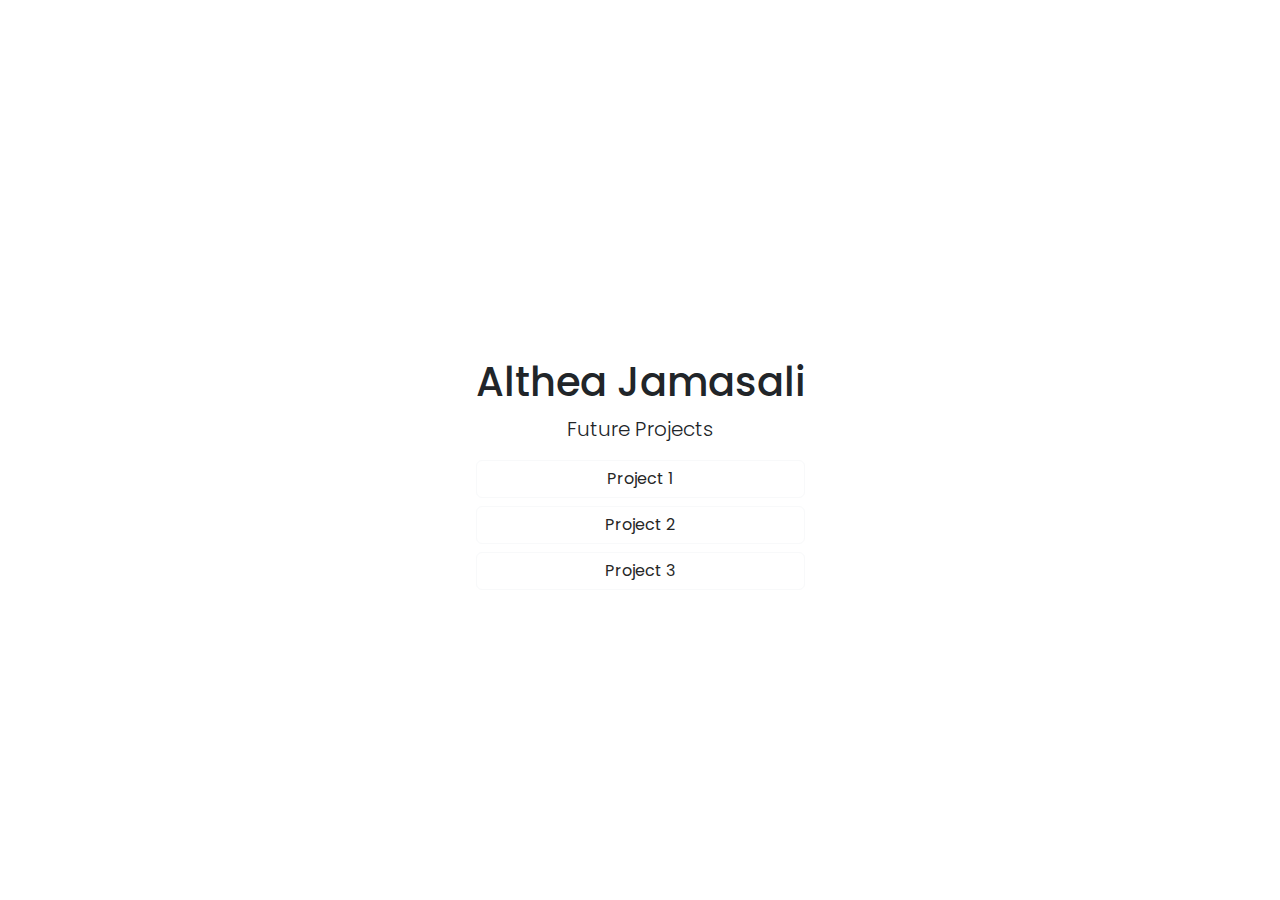
==== index.html @ c8bb1aa7 "A04 added" ====
<!DOCTYPE html>
<html lang="en">

<head>
    <meta charset="UTF-8">
    <meta name="viewport" content="width=device-width, initial-scale=1.0">
    <title>Althea Jamasali</title>
    <link href="https://cdn.jsdelivr.net/npm/bootstrap@5.3.0/dist/css/bootstrap.min.css" rel="stylesheet">
    <link href="https://fonts.googleapis.com/css2?family=Poppins:wght@400;600&display=swap" rel="stylesheet">
    <link rel="icon" type="image/x-icon" href="https://img.freepik.com/free-vector/round-pink-icon-with-beautiful-girl_1308-126870.jpg" />  
    <style>
        body {
            height: 100vh;
            background-image: url('https://cdn.wallpaper.tn/large/Minimal-Wallpaper-127834.jpg');
            background-size: cover;
            background-position: center;
            font-family: 'Poppins', sans-serif;
        }
    </style>
</head>

<body class="d-flex justify-content-center align-items-center text-center">

    <div>
        <h1 class="text-dark pt-5" style="color: #262626;">Althea Jamasali</h1>
        <p class="lead mb-3 text-dark" style="color: #262626;">Future Projects</p>

        <div class="d-grid gap-2 ">
            <a href="Places/index.html" class="btn btn-outline-light " type="button" style="color: #262626;" >Project 1</a>
            <a href="AO4/index.html" class="btn btn-outline-light " type="button" style="color: #262626;" >Project 2</a>
            <a href="#" class="btn btn-outline-light " type="button" style="color: #262626;" >Project 3</a>
            
        </div>
    </div>

</body>

</html>
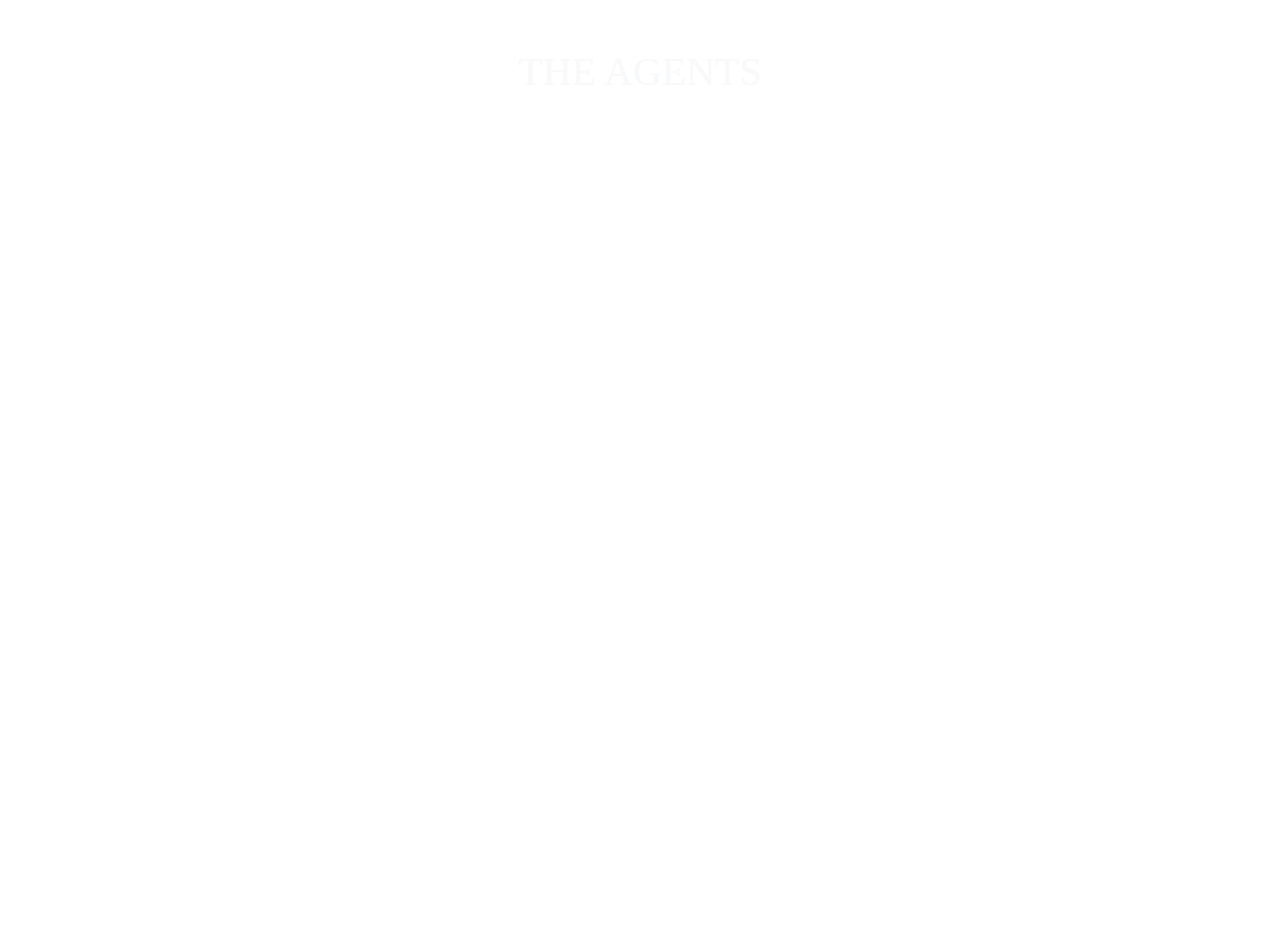
==== commit 538030ba: "view.html" ====
--- a/index.html
+++ b/index.html
@@ -1,38 +1,112 @@
-<!DOCTYPE html>
+<!doctype html>
 <html lang="en">
 
 <head>
-    <meta charset="UTF-8">
-    <meta name="viewport" content="width=device-width, initial-scale=1.0">
-    <title>Althea Jamasali</title>
-    <link href="https://cdn.jsdelivr.net/npm/bootstrap@5.3.0/dist/css/bootstrap.min.css" rel="stylesheet">
-    <link href="https://fonts.googleapis.com/css2?family=Poppins:wght@400;600&display=swap" rel="stylesheet">
-    <link rel="icon" type="image/x-icon" href="https://img.freepik.com/free-vector/round-pink-icon-with-beautiful-girl_1308-126870.jpg" />  
+    <meta charset="utf-8">
+    <meta name="viewport" content="width=device-width, initial-scale=1">
+    <title>Banorant</title>
+    <link href="https://cdn.jsdelivr.net/npm/bootstrap@5.3.3/dist/css/bootstrap.min.css" rel="stylesheet"
+        integrity="sha384-QWTKZyjpPEjISv5WaRU9OFeRpok6YctnYmDr5pNlyT2bRjXh0JMhjY6hW+ALEwIH" crossorigin="anonymous">
+    <link rel="icon" href="https://i.ibb.co/RbFWHFy/unknown.png">
     <style>
         body {
             height: 100vh;
-            background-image: url('https://cdn.wallpaper.tn/large/Minimal-Wallpaper-127834.jpg');
-            background-size: cover;
-            background-position: center;
-            font-family: 'Poppins', sans-serif;
+            width: 100%;
+            font-family: 'Times New Roman', Times, serif;
+            overflow-x: hidden;
+            background: url("https://i.ibb.co/hdtyxzP/VAL-FS-Cover-Art-1.jpg") no-repeat center center fixed;
+        }
+
+        .agent-container {
+            display: flex;
+            flex-wrap: wrap;
+            justify-content: center;
+            padding: 50px;
+        }
+
+        .character {
+            border-radius: 20px;
+            box-shadow: 0 3px 15px rgba(204, 47, 47, 0.5);
+            margin: 10px;
+            padding: 20px;
+            text-align: center;
+            border-style: solid;
+            color: #fff;
+        }
+
+        .character img {
+            border-radius: 50%;
+            width: 230px;
+            height: 220px;
+        }
+
+        .btn {
+            width: 120px;
+            margin-top: 10px;
+            box-shadow: 0 3px 15px rgba(204, 47, 47, 0.5);
         }
     </style>
 </head>
 
-<body class="d-flex justify-content-center align-items-center text-center">
-
-    <div>
-        <h1 class="text-dark pt-5" style="color: #262626;">Althea Jamasali</h1>
-        <p class="lead mb-3 text-dark" style="color: #262626;">Future Projects</p>
-
-        <div class="d-grid gap-2 ">
-            <a href="Places/index.html" class="btn btn-outline-light " type="button" style="color: #262626;" >Project 1</a>
-            <a href="AO4/index.html" class="btn btn-outline-light " type="button" style="color: #262626;" >Project 2</a>
-            <a href="#" class="btn btn-outline-light " type="button" style="color: #262626;" >Project 3</a>
-            
+<body>
+    <div class="container-fluid">
+        <div class="row mt-5 text-center">
+            <div class="col">
+                <h1 class="banner-text text-light fs-1 mb-3">THE AGENTS</h1>
+            </div>
         </div>
+        <div class="agent-container" id="agentContainer"></div>
     </div>
 
+    <script>
+        const agentContainer = document.getElementById('agentContainer');
+
+        // Fetch and display agents
+        const fetchAgents = async () => {
+            try {
+                const url = 'https://valorant-api.com/v1/agents';
+                const res = await fetch(url);
+                const data = await res.json();
+
+                if (res.ok) {
+                    const agents = removeDuplicates(data.data, 'displayName');
+                    agents.forEach(agent => createAgentCard(agent));
+                } else {
+                    console.error('Error fetching agents:', data.status);
+                }
+            } catch (error) {
+                console.error('Error fetching agents:', error);
+            }
+        };
+
+        const createAgentCard = (agent) => {
+            const card = document.createElement('div');
+            card.className = 'character';
+
+            const role = agent.role?.displayName || 'Unknown';
+            card.innerHTML = `
+                <img src="${agent.displayIcon}" alt="${agent.displayName}">
+                <h3>${agent.displayName}</h3>
+                <p>Role: ${role}</p>
+                <a href="view.html?agentName=${agent.displayName}" class="btn btn-outline-light">View</a>
+            `;
+
+            agentContainer.appendChild(card);
+        };
+
+        const removeDuplicates = (array, property) => {
+            const unique = new Set();
+            return array.filter(item => {
+                if (!unique.has(item[property])) {
+                    unique.add(item[property]);
+                    return true;
+                }
+                return false;
+            });
+        };
+
+        fetchAgents();
+    </script>
 </body>
 
 </html>
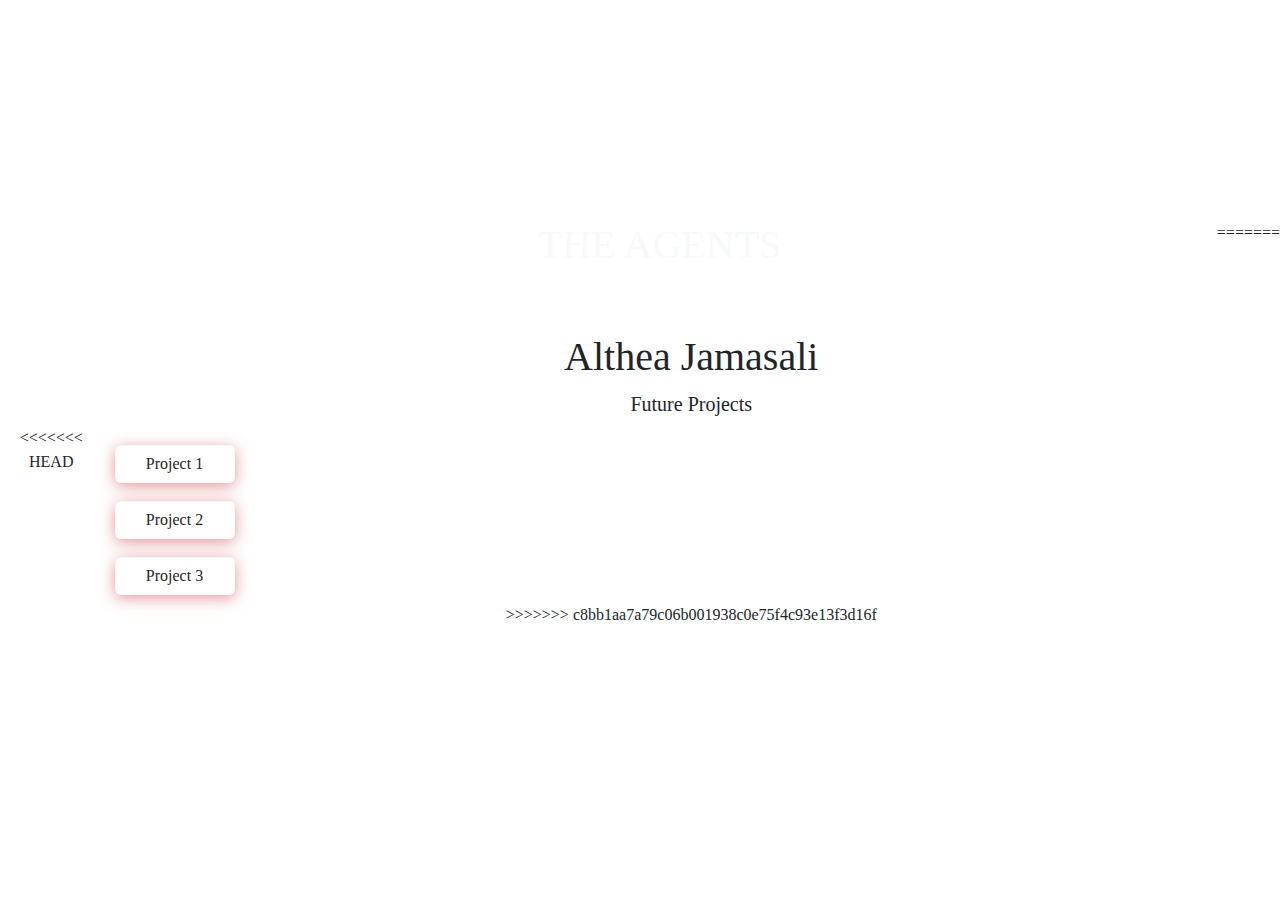
==== commit 8e3e96d5: "AO4" ====
--- a/index.html
+++ b/index.html
@@ -48,12 +48,26 @@
     </style>
 </head>
 
+<<<<<<< HEAD
 <body>
     <div class="container-fluid">
         <div class="row mt-5 text-center">
             <div class="col">
                 <h1 class="banner-text text-light fs-1 mb-3">THE AGENTS</h1>
             </div>
+=======
+<body class="d-flex justify-content-center align-items-center text-center">
+
+    <div>
+        <h1 class="text-dark pt-5" style="color: #262626;">Althea Jamasali</h1>
+        <p class="lead mb-3 text-dark" style="color: #262626;">Future Projects</p>
+
+        <div class="d-grid gap-2 ">
+            <a href="Places/index.html" class="btn btn-outline-light " type="button" style="color: #262626;" >Project 1</a>
+            <a href="AO4/index.html" class="btn btn-outline-light " type="button" style="color: #262626;" >Project 2</a>
+            <a href="#" class="btn btn-outline-light " type="button" style="color: #262626;" >Project 3</a>
+            
+>>>>>>> c8bb1aa7a79c06b001938c0e75f4c93e13f3d16f
         </div>
         <div class="agent-container" id="agentContainer"></div>
     </div>
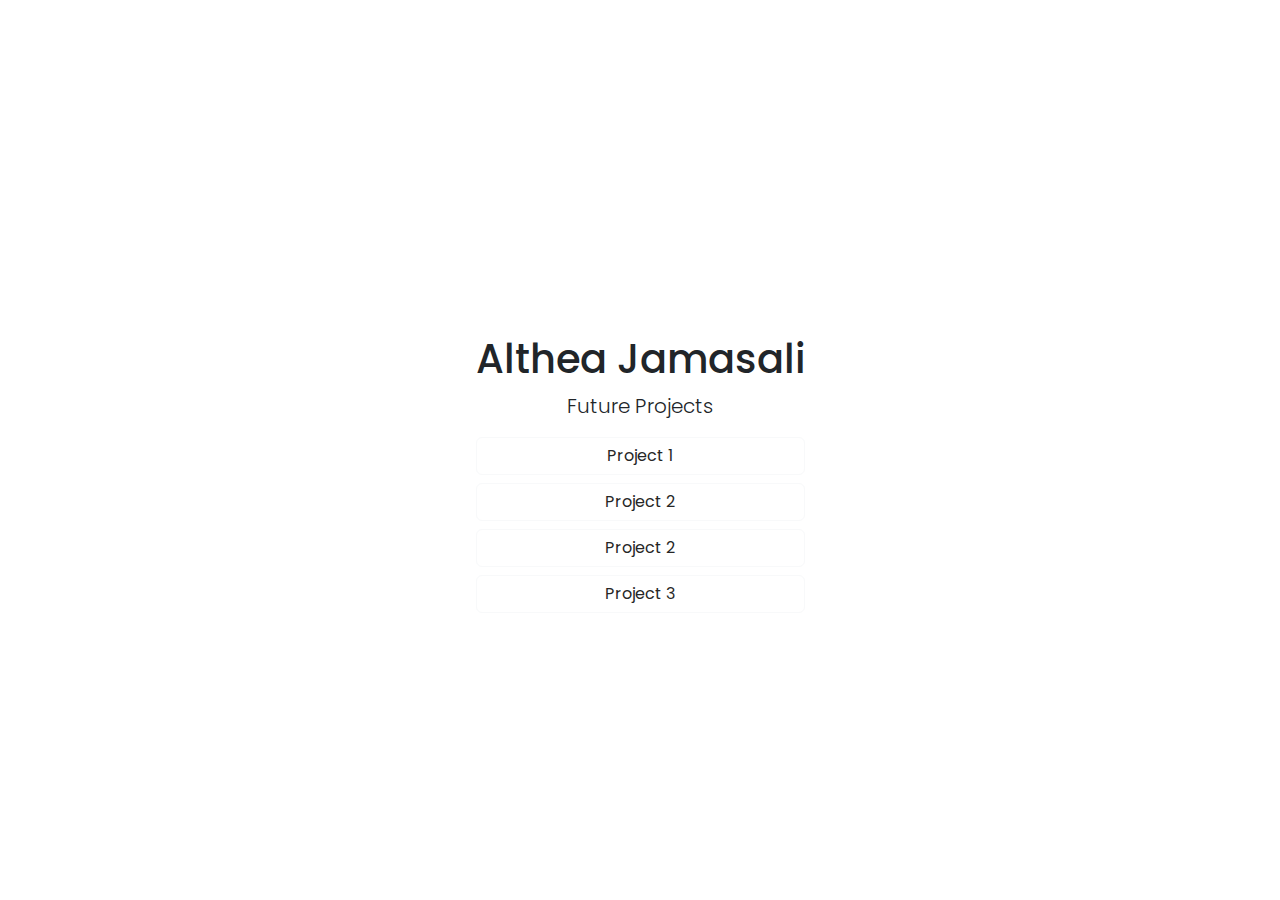
==== commit 6d621a9b: "updated" ====
--- a/index.html
+++ b/index.html
@@ -1,61 +1,24 @@
-<!doctype html>
+<!DOCTYPE html>
 <html lang="en">
 
 <head>
-    <meta charset="utf-8">
-    <meta name="viewport" content="width=device-width, initial-scale=1">
-    <title>Banorant</title>
-    <link href="https://cdn.jsdelivr.net/npm/bootstrap@5.3.3/dist/css/bootstrap.min.css" rel="stylesheet"
-        integrity="sha384-QWTKZyjpPEjISv5WaRU9OFeRpok6YctnYmDr5pNlyT2bRjXh0JMhjY6hW+ALEwIH" crossorigin="anonymous">
-    <link rel="icon" href="https://i.ibb.co/RbFWHFy/unknown.png">
+    <meta charset="UTF-8">
+    <meta name="viewport" content="width=device-width, initial-scale=1.0">
+    <title>Althea Jamasali</title>
+    <link href="https://cdn.jsdelivr.net/npm/bootstrap@5.3.0/dist/css/bootstrap.min.css" rel="stylesheet">
+    <link href="https://fonts.googleapis.com/css2?family=Poppins:wght@400;600&display=swap" rel="stylesheet">
+    <link rel="icon" type="image/x-icon" href="https://img.freepik.com/free-vector/round-pink-icon-with-beautiful-girl_1308-126870.jpg" />  
     <style>
         body {
             height: 100vh;
-            width: 100%;
-            font-family: 'Times New Roman', Times, serif;
-            overflow-x: hidden;
-            background: url("https://i.ibb.co/hdtyxzP/VAL-FS-Cover-Art-1.jpg") no-repeat center center fixed;
-        }
-
-        .agent-container {
-            display: flex;
-            flex-wrap: wrap;
-            justify-content: center;
-            padding: 50px;
-        }
-
-        .character {
-            border-radius: 20px;
-            box-shadow: 0 3px 15px rgba(204, 47, 47, 0.5);
-            margin: 10px;
-            padding: 20px;
-            text-align: center;
-            border-style: solid;
-            color: #fff;
-        }
-
-        .character img {
-            border-radius: 50%;
-            width: 230px;
-            height: 220px;
-        }
-
-        .btn {
-            width: 120px;
-            margin-top: 10px;
-            box-shadow: 0 3px 15px rgba(204, 47, 47, 0.5);
+            background-image: url('https://cdn.wallpaper.tn/large/Minimal-Wallpaper-127834.jpg');
+            background-size: cover;
+            background-position: center;
+            font-family: 'Poppins', sans-serif;
         }
     </style>
 </head>
 
-<<<<<<< HEAD
-<body>
-    <div class="container-fluid">
-        <div class="row mt-5 text-center">
-            <div class="col">
-                <h1 class="banner-text text-light fs-1 mb-3">THE AGENTS</h1>
-            </div>
-=======
 <body class="d-flex justify-content-center align-items-center text-center">
 
     <div>
@@ -64,63 +27,13 @@
 
         <div class="d-grid gap-2 ">
             <a href="Places/index.html" class="btn btn-outline-light " type="button" style="color: #262626;" >Project 1</a>
+            <a href="#" class="btn btn-outline-light " type="button" style="color: #262626;" >Project 2</a>
             <a href="AO4/index.html" class="btn btn-outline-light " type="button" style="color: #262626;" >Project 2</a>
             <a href="#" class="btn btn-outline-light " type="button" style="color: #262626;" >Project 3</a>
-            
->>>>>>> c8bb1aa7a79c06b001938c0e75f4c93e13f3d16f
+
         </div>
-        <div class="agent-container" id="agentContainer"></div>
     </div>
 
-    <script>
-        const agentContainer = document.getElementById('agentContainer');
-
-        // Fetch and display agents
-        const fetchAgents = async () => {
-            try {
-                const url = 'https://valorant-api.com/v1/agents';
-                const res = await fetch(url);
-                const data = await res.json();
-
-                if (res.ok) {
-                    const agents = removeDuplicates(data.data, 'displayName');
-                    agents.forEach(agent => createAgentCard(agent));
-                } else {
-                    console.error('Error fetching agents:', data.status);
-                }
-            } catch (error) {
-                console.error('Error fetching agents:', error);
-            }
-        };
-
-        const createAgentCard = (agent) => {
-            const card = document.createElement('div');
-            card.className = 'character';
-
-            const role = agent.role?.displayName || 'Unknown';
-            card.innerHTML = `
-                <img src="${agent.displayIcon}" alt="${agent.displayName}">
-                <h3>${agent.displayName}</h3>
-                <p>Role: ${role}</p>
-                <a href="view.html?agentName=${agent.displayName}" class="btn btn-outline-light">View</a>
-            `;
-
-            agentContainer.appendChild(card);
-        };
-
-        const removeDuplicates = (array, property) => {
-            const unique = new Set();
-            return array.filter(item => {
-                if (!unique.has(item[property])) {
-                    unique.add(item[property]);
-                    return true;
-                }
-                return false;
-            });
-        };
-
-        fetchAgents();
-    </script>
 </body>
 
-</html>
+</html>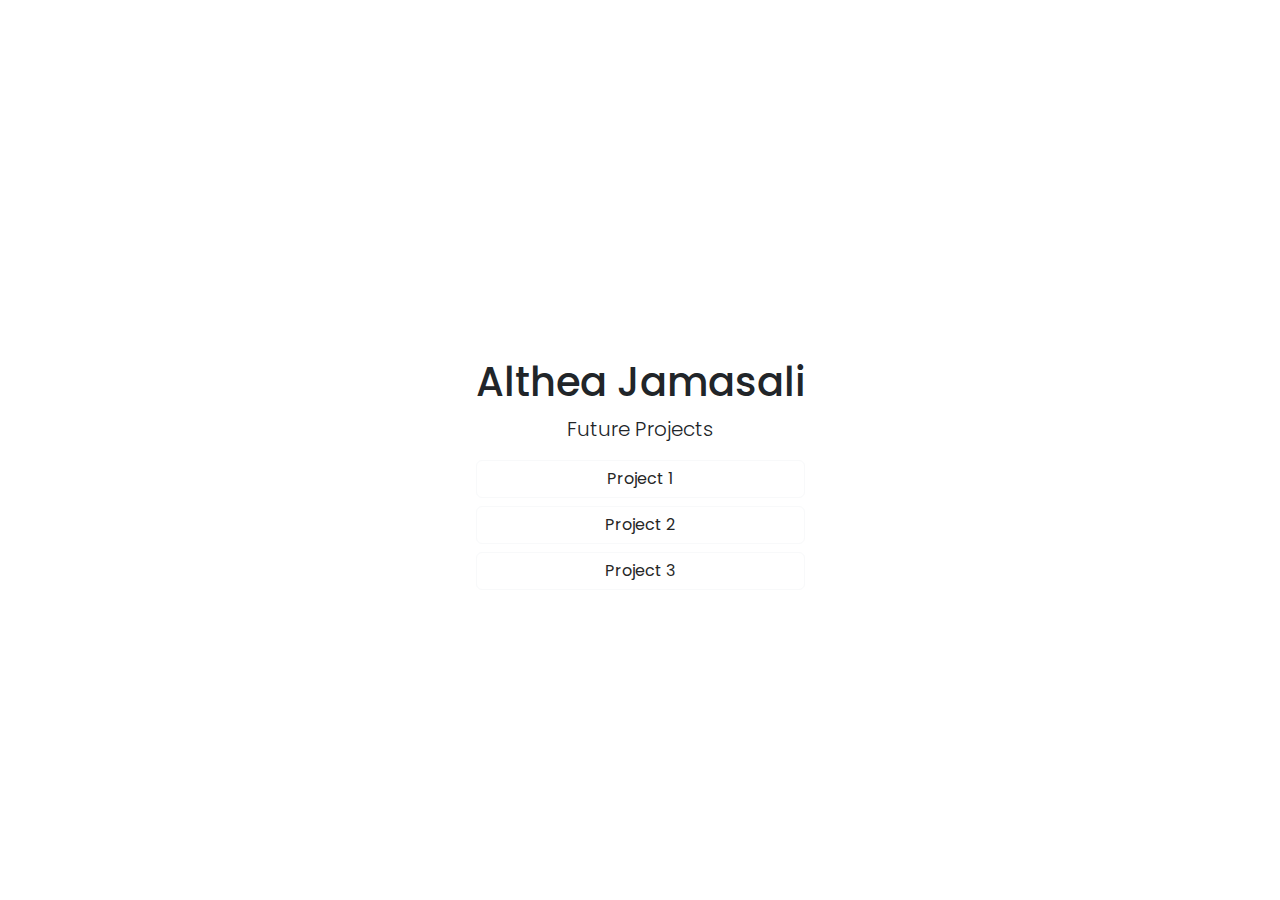
==== commit 70c25d93: "newest" ====
--- a/index.html
+++ b/index.html
@@ -27,7 +27,6 @@
 
         <div class="d-grid gap-2 ">
             <a href="Places/index.html" class="btn btn-outline-light " type="button" style="color: #262626;" >Project 1</a>
-            <a href="#" class="btn btn-outline-light " type="button" style="color: #262626;" >Project 2</a>
             <a href="AO4/index.html" class="btn btn-outline-light " type="button" style="color: #262626;" >Project 2</a>
             <a href="#" class="btn btn-outline-light " type="button" style="color: #262626;" >Project 3</a>
 
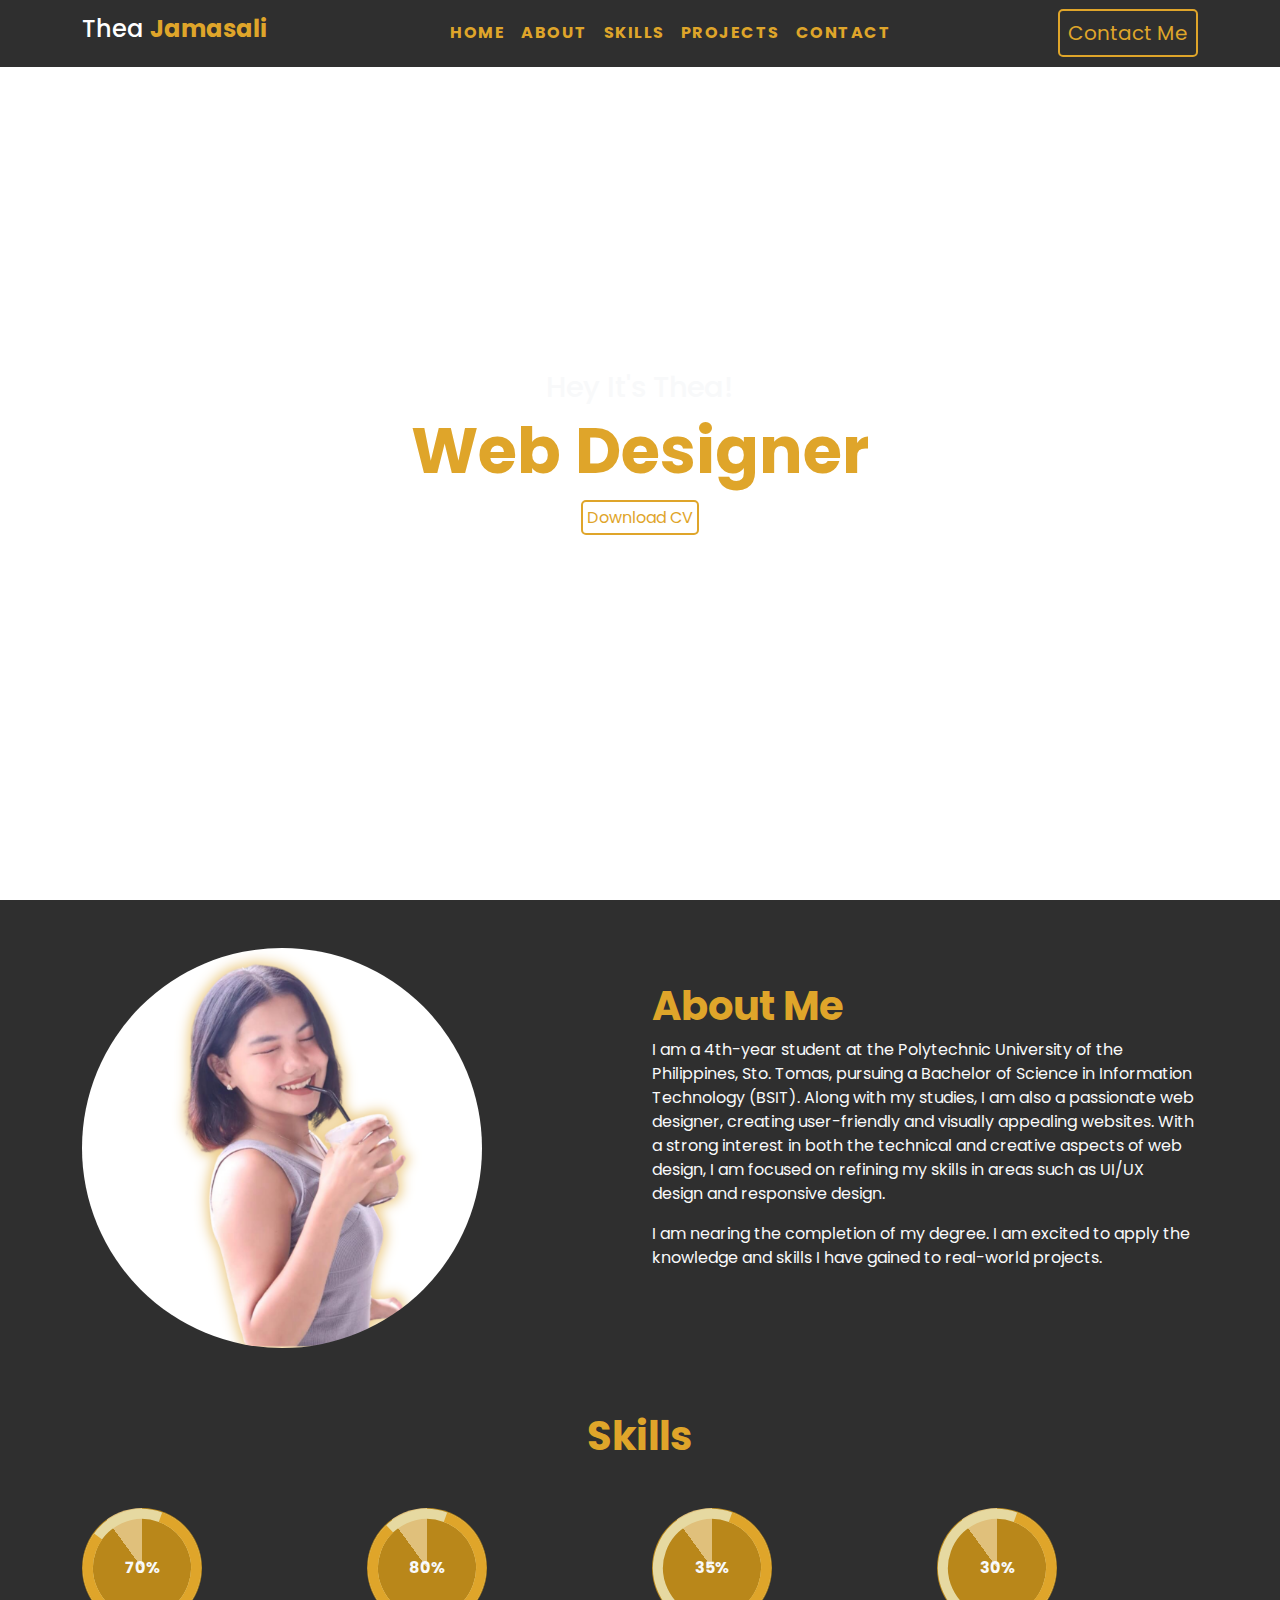
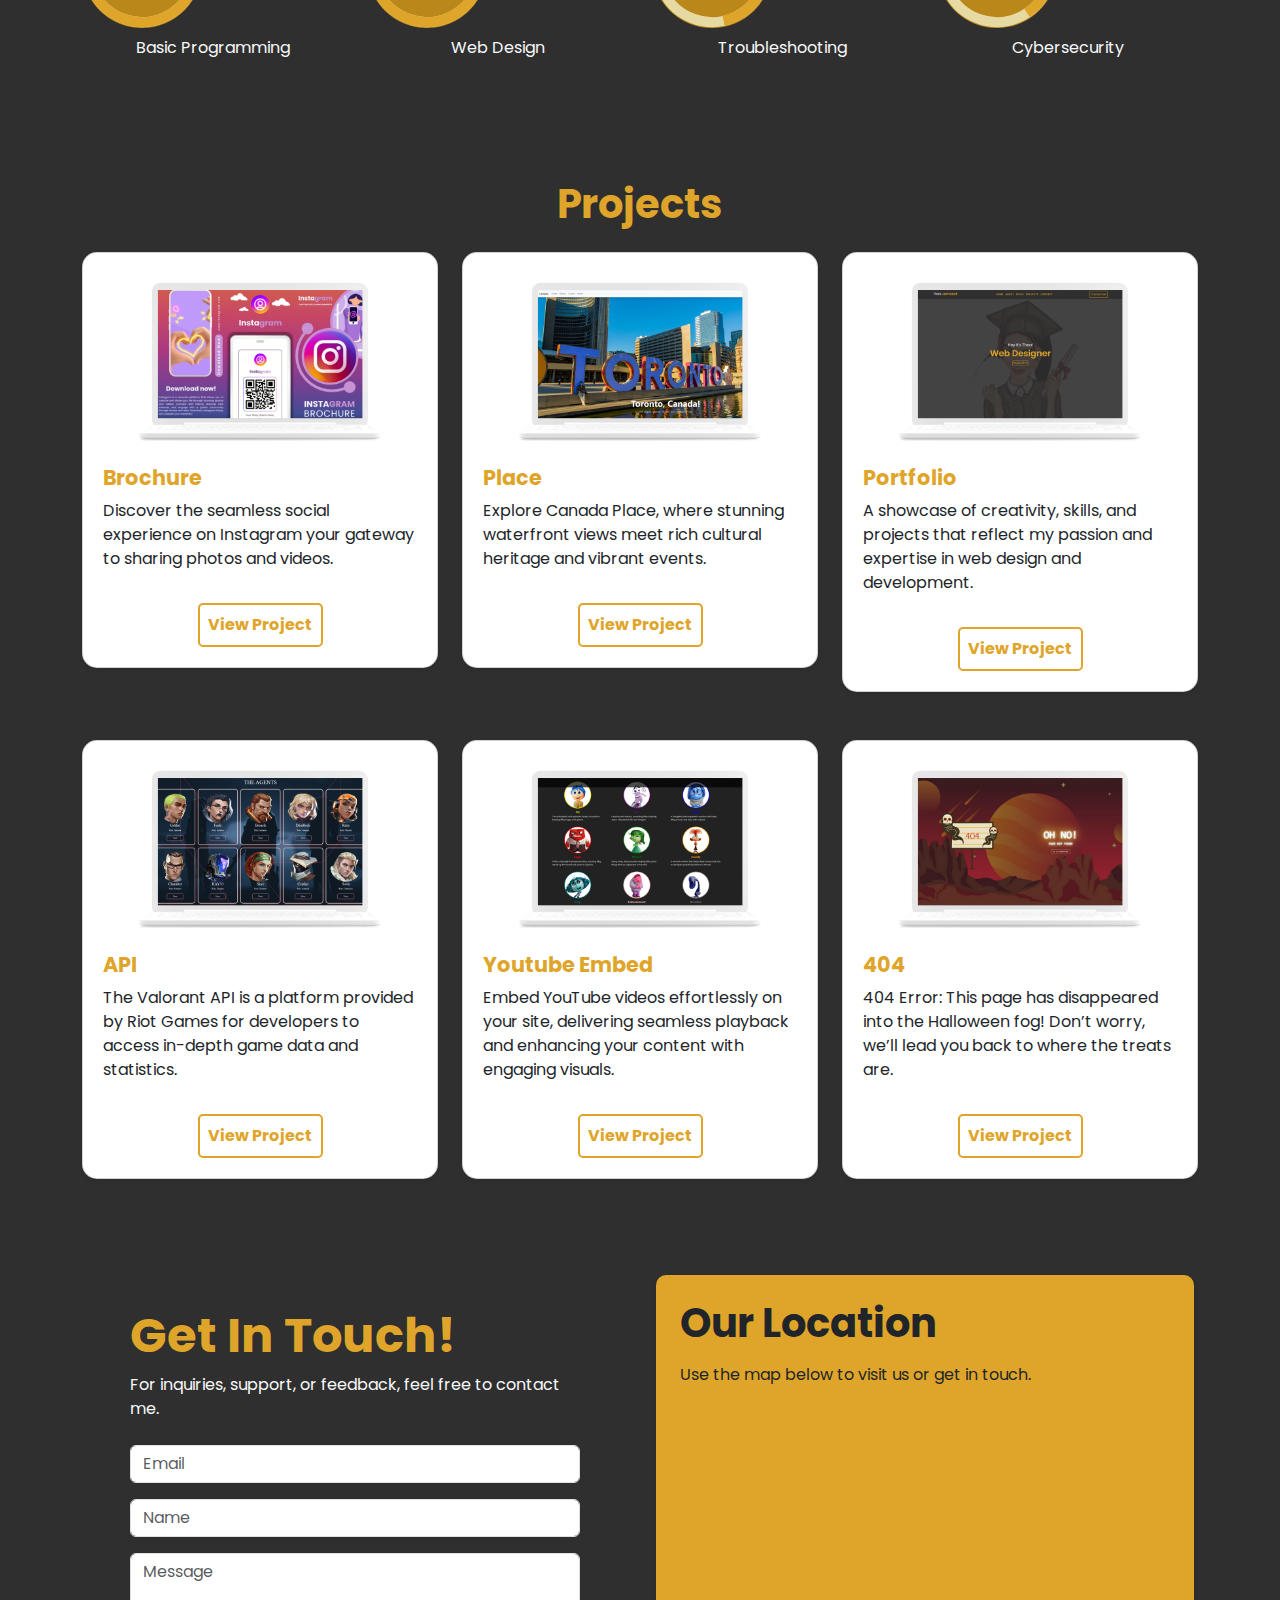
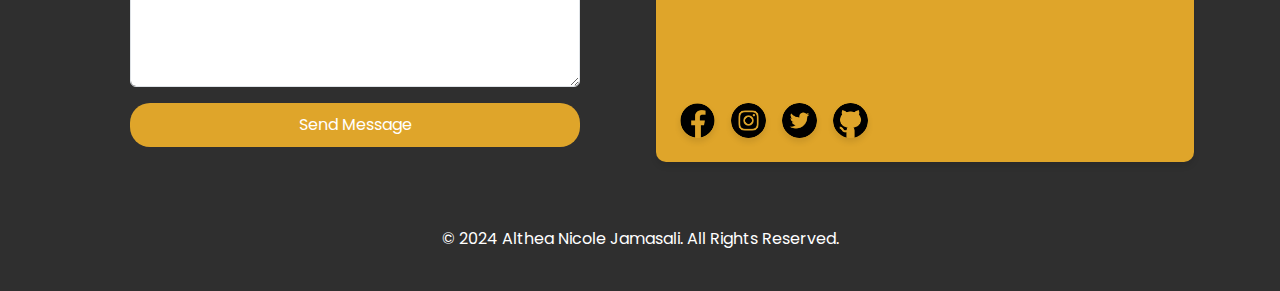
==== commit 8fbb8da4: "For submission" ====
--- a/index.html
+++ b/index.html
@@ -4,35 +4,284 @@
 <head>
     <meta charset="UTF-8">
     <meta name="viewport" content="width=device-width, initial-scale=1.0">
-    <title>Althea Jamasali</title>
-    <link href="https://cdn.jsdelivr.net/npm/bootstrap@5.3.0/dist/css/bootstrap.min.css" rel="stylesheet">
-    <link href="https://fonts.googleapis.com/css2?family=Poppins:wght@400;600&display=swap" rel="stylesheet">
-    <link rel="icon" type="image/x-icon" href="https://img.freepik.com/free-vector/round-pink-icon-with-beautiful-girl_1308-126870.jpg" />  
-    <style>
-        body {
-            height: 100vh;
-            background-image: url('https://cdn.wallpaper.tn/large/Minimal-Wallpaper-127834.jpg');
-            background-size: cover;
-            background-position: center;
-            font-family: 'Poppins', sans-serif;
-        }
-    </style>
+    <title>Althea Nicole Jamasali Portfolio</title>
+    <link href="https://cdn.jsdelivr.net/npm/bootstrap@5.3.2/dist/css/bootstrap.min.css" rel="stylesheet">
+    <link rel="icon" type="image/x-icon" href="SAM/imgs/icon.png">
+    <link rel="stylesheet" href="SAM/A03/style.css">
 </head>
 
-<body class="d-flex justify-content-center align-items-center text-center">
-
-    <div>
-        <h1 class="text-dark pt-5" style="color: #262626;">Althea Jamasali</h1>
-        <p class="lead mb-3 text-dark" style="color: #262626;">Future Projects</p>
-
-        <div class="d-grid gap-2 ">
-            <a href="Places/index.html" class="btn btn-outline-light " type="button" style="color: #262626;" >Project 1</a>
-            <a href="AO4/index.html" class="btn btn-outline-light " type="button" style="color: #262626;" >Project 2</a>
-            <a href="#" class="btn btn-outline-light " type="button" style="color: #262626;" >Project 3</a>
-
-        </div>
-    </div>
-
+<body>
+    <header class="main-header">
+        <nav class="navbar navbar-expand-lg navbar-dark p-0">
+            <div class="container">
+                <a href="#" class="navbar-brand">
+                    <h4 class="text-white">Thea <span class="text-primary fw-bold">Jamasali</span></h4>
+                </a>
+                <button class="navbar-toggler" type="button" data-bs-toggle="collapse"
+                    data-bs-target="#navbar-collapse-toggle">
+                    <span class="navbar-toggler-icon"></span>
+                </button>
+                <div class="collapse navbar-collapse" id="navbar-collapse-toggle">
+                    <ul class="navbar-nav mx-auto fw-bold text-uppercase">
+                        <li class="nav-item"><a href="#home" class="nav-link">Home</a></li>
+                        <li class="nav-item"><a href="#about" class="nav-link">About</a></li>
+                        <li class="nav-item"><a href="#skills" class="nav-link">Skills</a></li>
+                        <li class="nav-item"><a href="#projects" class="nav-link">Projects</a></li>
+                        <li class="nav-item"><a href="#contact" class="nav-link">Contact</a></li>
+                    </ul>
+                </div>
+                <div class="ms-auto d-none d-lg-block">
+                    <a href="#contact" class="ct-btn btn-primary p-2 home-btn">Contact Me</a>
+                </div>
+            </div>
+        </nav>
+    </header>
+
+    <!-- Home Page -->
+    <section id="home" class="home-section d-flex align-items-center justify-content-center text-center">
+        <div class="container">
+            <div class="row justify-content-center text-center">
+                <div class="col-12 ">
+                    <h1 class="home-text text-light">Hey It's Thea!</h1>
+                    <p class="homie display-3 fw-bold">Web Designer</p>
+                    <a href="#" class="ct-btn btn-primary fs-6 p-1" download="#">Download CV</a>
+                </div>
+            </div>
+        </div>
+    </section>
+
+    <!-- About -->
+    <section id="about" class="about-section">
+        <div class="container">
+            <div class="row align-items-center">
+
+                <div class="col-md-6 order-md-1">
+                    <img src="SAM/imgs/abtpic.png" alt="Pic" class="img-fluid rounded-circle mb-3 mt-5">
+                </div>
+                <div class="col-md-6 order-md-2 about-text text-light">
+                    <h2 class="text-light text-primary mb-2 fw-bold display-6 mt-1">About Me</h2>
+                    <p class="abt-text text-light fs-6">
+                        I am a 4th-year student at the Polytechnic University of the Philippines, Sto. Tomas, pursuing a
+                        Bachelor of Science in Information Technology (BSIT). Along with my studies, I am also a
+                        passionate web designer, creating user-friendly and visually appealing websites. With a strong
+                        interest in both the technical and creative aspects of web design, I am focused on refining my
+                        skills in areas such as UI/UX design and responsive design.
+                    </p>
+                    <p class="abt-text text-light fs-6">
+                        I am nearing the completion of my degree. I am excited to apply the knowledge and skills I have
+                        gained to real-world projects.
+                    </p>
+                </div>
+            </div>
+        </div>
+    </section>
+
+    <!-- Skills -->
+    <section id="skills" class="skills-section py-5">
+        <div class="container">
+            <h2 class="text-center text-primary display-6 fw-bold mb-5">Skills</h2>
+            <div class="row justify-content-center">
+                <!-- BP -->
+                <div class="col-6 col-sm-4 col-md-3 text-center mb-4 text-light fs-6">
+                    <div class="circle-rounded d-flex justify-content-center align-items-center">
+                        <svg width="120" height="120" viewBox="0 0 120 120">
+                            <circle cx="60" cy="60" r="54" class="background"></circle>
+                            <circle cx="60" cy="60" r="54" class="foreground" style="stroke-dashoffset: 70.4;"></circle>
+                        </svg>
+                        <div class="percentage fw-bold">70%</div>
+                    </div>
+                    <div class="mt-2">Basic Programming</div>
+                </div>
+                <!-- WD -->
+                <div class="col-6 col-sm-4 col-md-3 text-center mb-4 text-light fs-6">
+                    <div class="circle-rounded d-flex justify-content-center align-items-center">
+                        <svg width="120" height="120" viewBox="0 0 120 120">
+                            <circle cx="60" cy="60" r="54" class="background"></circle>
+                            <circle cx="60" cy="60" r="54" class="foreground" style="stroke-dashoffset: 60.4;">
+                            </circle>
+                        </svg>
+                        <div class="percentage fw-bold">80%</div>
+                    </div>
+                    <div class="mt-2">Web Design</div>
+                </div>
+                <!-- TS -->
+                <div class="col-6 col-sm-4 col-md-3 text-center mb-4 text-light fs-6">
+                    <div class="circle-rounded d-flex justify-content-center align-items-center">
+                        <svg width="120" height="120" viewBox="0 0 120 120">
+                            <circle cx="60" cy="60" r="54" class="background"></circle>
+                            <circle cx="60" cy="60" r="54" class="foreground" style="stroke-dashoffset: 200.4;">
+                            </circle>
+                        </svg>
+                        <div class="percentage fw-bold">35%</div>
+                    </div>
+                    <div class="mt-2">Troubleshooting</div>
+                </div>
+                <!-- CS -->
+                <div class="col-6 col-sm-4 col-md-3 text-center mb-4 text-light fs-6">
+                    <div class="circle-rounded d-flex justify-content-center align-items-center">
+                        <svg width="120" height="120" viewBox="0 0 120 120">
+                            <circle cx="60" cy="60" r="54" class="background"></circle>
+                            <circle cx="60" cy="60" r="54" class="foreground" style="stroke-dashoffset: 220.4;">
+                            </circle>
+                        </svg>
+                        <div class="percentage fw-bold">30%</div>
+                    </div>
+                    <div class="mt-2">Cybersecurity</div>
+                </div>
+            </div>
+        </div>
+    </section>
+
+    <!-- Projects -->
+    <section id="projects" class="projects-section p-5">
+        <div class="container">
+            <h2 class="text-center text-primary text-light mb-4 fw-bold display-6">Projects</h2>
+            <div class="row g-4">
+                <!-- BC -->
+                <div class="col-md-4 mb-4">
+                    <div class="card shadow-sm">
+                        <img src="SAM/imgs/p1.png" alt="Instagram" class="card-img-top mb-3">
+                        <h5 class="card-title fw-bold mb-2 text-primary">Brochure</h5>
+                        <p class="card-description">Discover the seamless social experience on Instagram
+                         your gateway to sharing photos and videos.
+                        </p>
+                        <div class="d-flex justify-content-center mt-3">
+                            <a href="https://drive.google.com/file/d/14KDaoEusRvAE6pbL1QQwPPKWB72aurV7/view"
+                                target="_blank" class="ct-btn btn btn-primary fs-6 p-2 fw-bold">View Project</a>
+                        </div>
+                    </div>
+                </div>
+                <!-- Canada -->
+                <div class="col-md-4 mb-4">
+                    <div class="card shadow-sm">
+                        <img src="SAM/imgs/p2.png" alt="Place" class="card-img-top mb-3">
+                        <h5 class="card-title fw-bold mb-2 text-primary">Place</h5>
+                        <p class="card-description">Explore Canada Place, where stunning waterfront
+                         views meet rich cultural heritage and vibrant events.
+                        </p>
+                        <div class="d-flex justify-content-center mt-3">
+                            <a href="https://teyacute.github.io/Places/index.html" target="_blank"
+                                class="ct-btn btn btn-primary fs-6 p-2 fw-bold">View Project</a>
+                        </div>
+                    </div>
+                </div>
+                <!-- Portfolio -->
+                <div class="col-md-4 mb-4">
+                    <div class="card shadow-sm">
+                        <img src="SAM/imgs/p3.png" alt="Portfolio" class="card-img-top mb-3">
+                        <h5 class="card-title fw-bold mb-2 text-primary">Portfolio</h5>
+                        <p class="card-description">A showcase of creativity, skills, and projects that
+                         reflect my passion and expertise in web design and development.</p>
+                        <div class="d-flex justify-content-center mt-3">
+                            <a href="https://teyacute.github.io/AO4/index.html" target="_blank"
+                                class="ct-btn btn btn-primary fs-6 p-2 fw-bold">View Project</a>
+                        </div>
+                    </div>
+                </div>
+                <!-- API -->
+                <div class="col-md-4 mb-4">
+                    <div class="card shadow-sm">
+                        <img src="SAM/imgs/p4.png" alt="API" class="card-img-top mb-3">
+                        <h5 class="card-title fw-bold mb-2 text-primary">API</h5>
+                        <p class="card-description">The Valorant API is a platform provided by Riot Games 
+                        for developers to access in-depth game data and statistics. </p>
+                        <div class="d-flex justify-content-center mt-3">
+                            <a href="https://teyacute.github.io/AO4/index.html" target="_blank"
+                                class="ct-btn btn btn-primary fs-6 p-2 fw-bold">View Project</a>
+                        </div>
+                    </div>
+                </div>
+                <!-- Video Embed -->
+                <div class="col-md-4 mb-4">
+                    <div class="card shadow-sm">
+                        <img src="SAM/imgs/p5.png" alt="YT Embed" class="card-img-top mb-3">
+                        <h5 class="card-title fw-bold mb-2 text-primary">Youtube Embed</h5>
+                        <p class="card-description">Embed YouTube videos effortlessly on your site, 
+                        delivering seamless playback and enhancing your content with engaging visuals.</p>
+                        <div class="d-flex justify-content-center mt-3">
+                            <a href="https://teyacute.github.io/AO4/index.html" target="_blank"
+                                class="ct-btn btn btn-primary fs-6 p-2 fw-bold">View Project</a>
+                        </div>
+                    </div>
+                </div>
+                <!-- 404 -->
+                <div class="col-md-4 mb-4">
+                    <div class="card shadow-sm">
+                        <img src="SAM/imgs/p6.png" alt="404" class="card-img-top mb-3">
+                        <h5 class="card-title fw-bold mb-2 text-primary">404</h5>
+                        <p class="card-description">404 Error: This page has disappeared into the Halloween fog! 
+                            Don’t worry, we’ll lead you back to where the treats are.</p>
+                        <div class="d-flex justify-content-center mt-3">
+                            <a href="https://teyacute.github.io/AO4/index.html" target="_blank"
+                                class="ct-btn btn btn-primary fs-6 p-2 fw-bold">View Project</a>
+                        </div>
+                    </div>
+                </div>
+            </div>
+        </div>
+    </section>
+
+    <!--Contact-->
+    <section id="contact" class="contact-section py-2 ">
+        <div class="container">
+            <div class="row g-4">
+                <div class="col-md-6">
+                    <div class="contact-card p-5">
+                        <h2 class="mb-2 display-5 fw-bold text-light text-primary">Get In Touch!</h2>
+                        <p class="mb-4 text-light fs-6">For inquiries, support, or feedback, feel free to contact me.
+                        </p>
+                        <form>
+                            <div class="mb-3">
+                                <input type="email" class="form-control" placeholder="Email">
+                            </div>
+                            <div class="mb-3">
+                                <input type="text" class="form-control" placeholder="Name">
+                            </div>
+                            <div class="mb-3">
+                                <textarea class="form-control" rows="5" placeholder="Message"></textarea>
+                            </div>
+                            <a href="mailto:jamasalialtheanicole12@gmail.com" type="submit"
+                                class="btn btn-success w-100">Send Message</a>
+                        </form>
+                    </div>
+                </div>
+                <!-- Map -->
+                <div class="col-md-6 p-3">
+                    <div class="map-section p-4 text-dark">
+                        <h3 class="mb-3 display-6 fw-bold">Our Location</h3>
+                        <p>Use the map below to visit us or get in touch.</p>
+                        <div class="ratio ratio-16x9 mb-4">
+                            <iframe
+                                src="https://www.google.com/maps/embed?pb=!1m18!1m12!1m3!1d3891.1142353683356!2d121.01113581481498!3d14.084799590105807!2m3!1f0!2f0!3f0!3m2!1i1024!2i768!4f13.1!3m3!1m2!1s0x33bd6b1663e1c3df%3A0x8d08b9154ae7d9a!2sSanta%20Maria%2C%20Talisay%2C%20Batangas%2C%20Philippines!5e0!3m2!1sen!2sph!4v1696947713107!5m2!1sen!2sph"
+                                width="600" height="450" style="border:0;" allowfullscreen="" loading="lazy"
+                                referrerpolicy="no-referrer-when-downgrade">
+                            </iframe>
+                        </div>
+                        <div class="social-media d-flex align-items-center">
+                            <a href="https://www.facebook.com/potatotheaaaaa/" class="me-3">
+                                <img src="SAM/imgs/icon1.png" alt="Facebook" class="img-fluid rounded-circle social-icon">
+                            </a>
+                            <a href="https://www.instagram.com/its.teyanicole/" class="me-3">
+                                <img src="SAM/imgs/icon2.png" alt="Instagram" class="img-fluid rounded-circle social-icon">
+                            </a>
+                            <a href="https://x.com/teyanicoleqt" class="me-3">
+                                <img src="SAM/imgs/icon3.png" alt="Twitter" class="img-fluid rounded-circle social-icon">
+                            </a>
+                            <a href="https://github.com/teyacute">
+                                <img src="SAM/imgs/icon4.png" alt="Github" class="img-fluid rounded-circle social-icon">
+                            </a>
+                        </div>
+                    </div>
+    </section>
+
+    <footer class=" text-center text-white py-4 fs-6">
+        <div class="container-fluid">
+            <div class="row">
+                <div class="col-12">
+                    <p>&copy; 2024 Althea Nicole Jamasali. All Rights Reserved.</p>
+    </footer>
+
+    <script src="https://cdn.jsdelivr.net/npm/bootstrap@5.3.2/dist/js/bootstrap.bundle.min.js"></script>
 </body>
 
 </html>--- a/SAM/A03/style.css
+++ b/SAM/A03/style.css
@@ -0,0 +1,202 @@
+@import url("https://fonts.googleapis.com/css2?family=Poppins:wght@400;600&display=swap");
+
+html,
+body {
+    margin: 0;
+    padding: 0;
+    width: 100%;
+    overflow-x: hidden;
+    font-family: "Poppins", serif;
+    font-weight: 400;
+}
+
+a {
+    text-decoration: none;
+}
+
+a:hover {
+    color: #eb4848;
+    text-decoration: none;
+}
+
+.text-primary {
+    color: #dfa52a !important;
+}
+
+.main-header {
+    position: fixed;
+    top: 0;
+    left: 0;
+    right: 0;
+    z-index: 10;
+    background-color: #2f2f2f;
+    padding: 10px 0;
+}
+
+.main-header .navbar-nav .nav-link {
+    color: #dfa52a !important;
+    letter-spacing: 1.5px;
+}
+
+.home-section {
+    height: 100vh;
+    background-image: url("/teyacute.github.io/SAM/imgs/bg.png");
+    background-size: cover;
+    background-position: center;
+    background-repeat: no-repeat;
+    padding: 0 15px;
+}
+
+.homie {
+    color: #dfa52a;
+}
+
+.home-text {
+    font-size: 1.8rem;
+}
+
+.ct-btn {
+    color: #dfa52a;
+    padding: 12px 30px;
+    font-size: 1.25rem;
+    border: 2px solid #dfa52a;
+    background-color: transparent;
+    border-radius: 5px;
+}
+
+.ct-btn:hover {
+    color: white;
+    background-color: #dfa52a;
+    border-color: #dfa52a;
+}
+
+#about {
+    background-color: #2f2f2f;
+}
+
+#about img {
+    width: 100%;
+    height: auto;
+    border-radius: 10px;
+    max-width: 400px;
+}
+
+#skills {
+    background-color: #2f2f2f;
+}
+
+.circle-rounded {
+    position: relative;
+    width: 120px;
+    height: 120px;
+    border-radius: 50%;
+    background: conic-gradient(#b9871a 0% 90%, #e0c07b 90% 100%);
+}
+
+.circle-rounded svg {
+    transform: rotate(-70deg);
+}
+
+.circle-rounded svg circle {
+    fill: none;
+    stroke-width: 10;
+}
+
+.circle-rounded svg .background {
+    stroke: #e6d9a1;
+}
+
+.circle-rounded svg .foreground {
+    stroke: #dfa52a;
+    stroke-dasharray: 339.292;
+    stroke-dashoffset: 339.292;
+}
+
+.circle-rounded .percentage {
+    position: absolute;
+
+}
+
+#projects {
+    background-color: #2f2f2f;
+}
+
+.card {
+    border-radius: 15px;
+    transition: transform 0.3s ease, box-shadow 0.3s ease;
+    padding: 20px;
+}
+
+.card:hover {
+    transform: translateY(-10px);
+}
+
+.card-img-top {
+    width: 100%;
+    height: auto;
+    max-width: 100%;
+    margin-bottom: 10px;
+}
+
+.card-title {
+    font-size: 1.3rem;
+    font-weight: bold;
+    text-align: left;
+}
+
+.card-description {
+    font-size: 1rem;
+    line-height: 1.5;
+    text-align: left;
+}
+
+.btn-primary {
+    background-color: transparent;
+    border: 2px solid #dfa52a;
+    transition: background-color 0.3s ease;
+}
+
+.btn-primary:hover {
+    background-color: #e0bc6c;
+}
+
+#contact {
+    background-color: #2f2f2f;
+}
+
+.contact-card {
+    color: #ffffff;
+}
+
+.contact-card a {
+    background-color: #dfa52a;
+    border: none;
+    border-radius: 20px;
+    padding: 10px;
+}
+
+.contact-card a:hover {
+    background-color: #a87810;
+}
+
+.map-section {
+    background-color: #dfa52a;
+    border-radius: 10px;
+    box-shadow: 0 4px 6px rgba(0, 0, 0, 0.1);
+}
+
+.social-media a img.social-icon {
+    width: 35px;
+    height: 35px;
+    transition: transform 0.3s ease, box-shadow 0.3s ease;
+    box-shadow: 0 4px 6px rgba(0, 0, 0, 0.1);
+}
+
+.social-media a img.social-icon:hover {
+    transform: scale(1.1);
+    box-shadow: 0 6px 8px rgba(0, 0, 0, 0.2);
+}
+
+footer {
+    background-color: #2f2f2f;
+}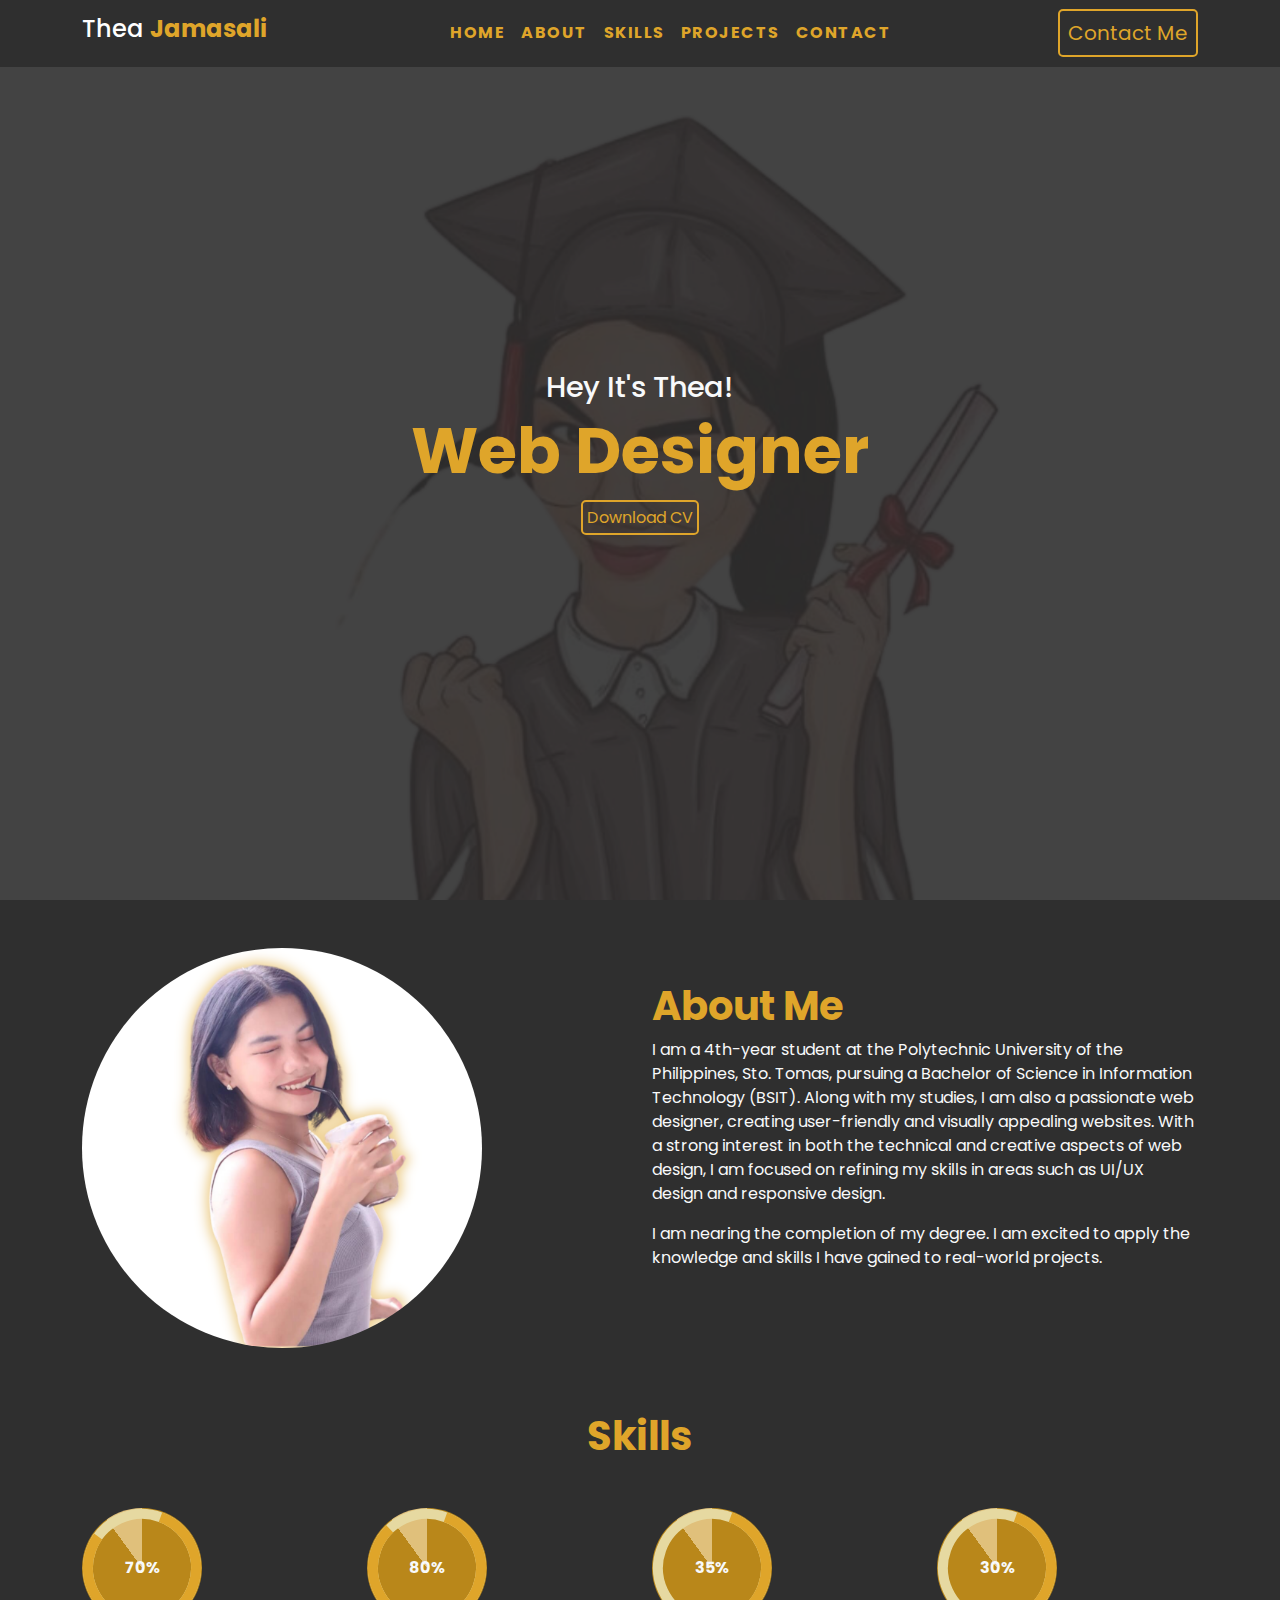
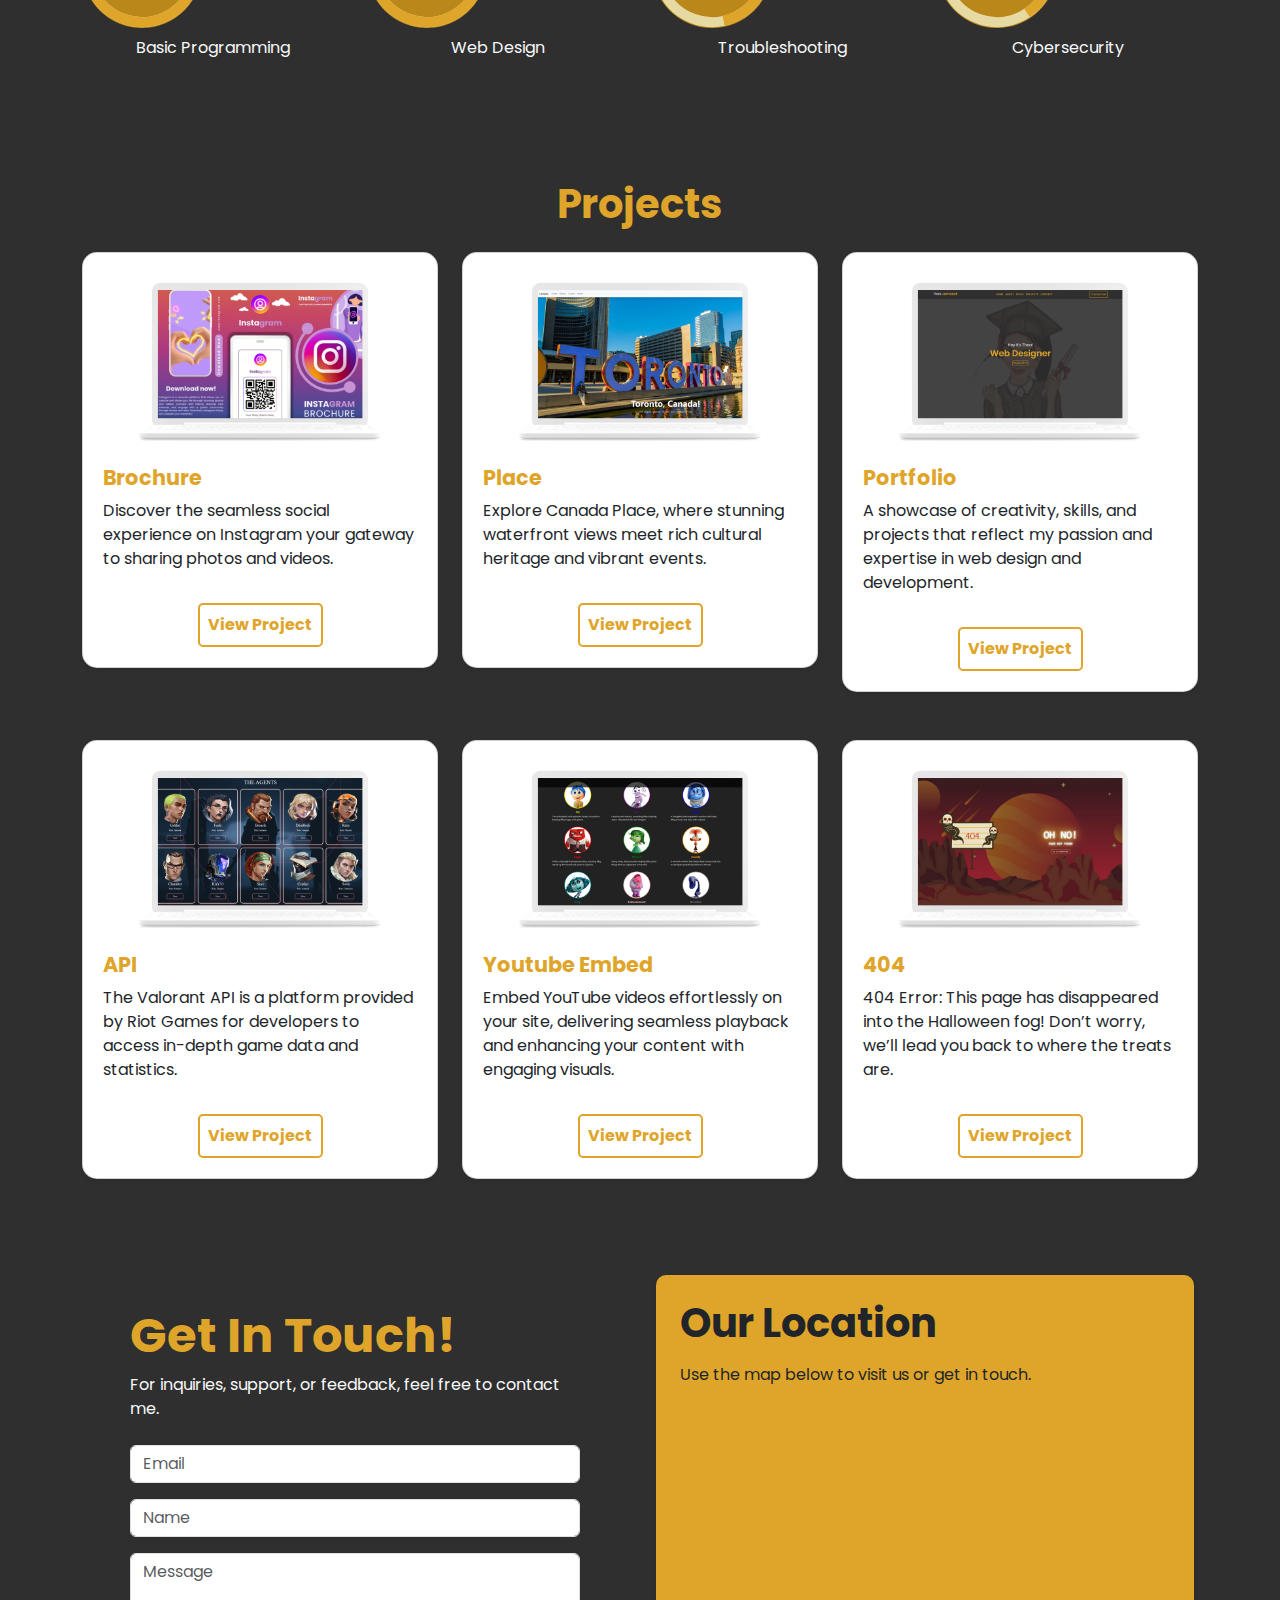
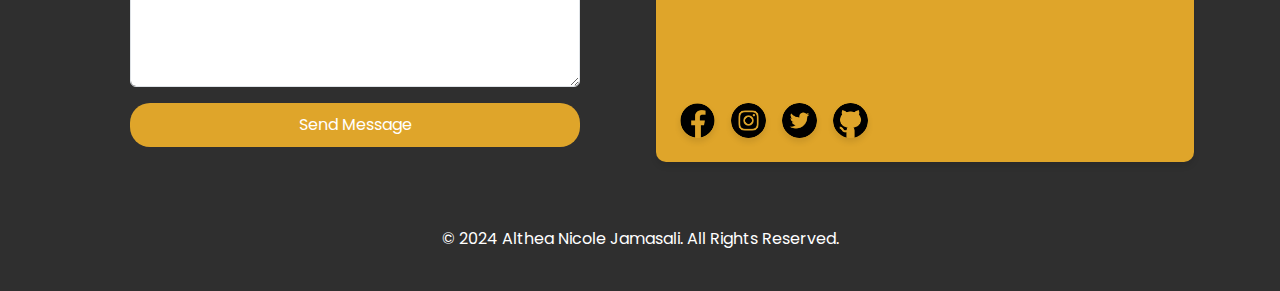
==== commit ab7bc047: "fix href" ====
--- a/index.html
+++ b/index.html
@@ -160,7 +160,7 @@
                          views meet rich cultural heritage and vibrant events.
                         </p>
                         <div class="d-flex justify-content-center mt-3">
-                            <a href="https://teyacute.github.io/Places/index.html" target="_blank"
+                            <a href="https://teyacute.github.io/SAM/A02/index.html" target="_blank"
                                 class="ct-btn btn btn-primary fs-6 p-2 fw-bold">View Project</a>
                         </div>
                     </div>
@@ -173,7 +173,7 @@
                         <p class="card-description">A showcase of creativity, skills, and projects that
                          reflect my passion and expertise in web design and development.</p>
                         <div class="d-flex justify-content-center mt-3">
-                            <a href="https://teyacute.github.io/AO4/index.html" target="_blank"
+                            <a href="https://teyacute.github.io/index.html" target="_blank"
                                 class="ct-btn btn btn-primary fs-6 p-2 fw-bold">View Project</a>
                         </div>
                     </div>
@@ -199,7 +199,7 @@
                         <p class="card-description">Embed YouTube videos effortlessly on your site, 
                         delivering seamless playback and enhancing your content with engaging visuals.</p>
                         <div class="d-flex justify-content-center mt-3">
-                            <a href="https://teyacute.github.io/AO4/index.html" target="_blank"
+                            <a href="https://teyacute.github.io/AO5/index.html" target="_blank"
                                 class="ct-btn btn btn-primary fs-6 p-2 fw-bold">View Project</a>
                         </div>
                     </div>
@@ -212,7 +212,7 @@
                         <p class="card-description">404 Error: This page has disappeared into the Halloween fog! 
                             Don’t worry, we’ll lead you back to where the treats are.</p>
                         <div class="d-flex justify-content-center mt-3">
-                            <a href="https://teyacute.github.io/AO4/index.html" target="_blank"
+                            <a href="https://teyacute.github.io/404.html" target="_blank"
                                 class="ct-btn btn btn-primary fs-6 p-2 fw-bold">View Project</a>
                         </div>
                     </div>
--- a/SAM/A03/style.css
+++ b/SAM/A03/style.css
@@ -40,7 +40,7 @@
 
 .home-section {
     height: 100vh;
-    background-image: url("/teyacute.github.io/SAM/imgs/bg.png");
+    background-image: url("../imgs/bg.png");
     background-size: cover;
     background-position: center;
     background-repeat: no-repeat;
